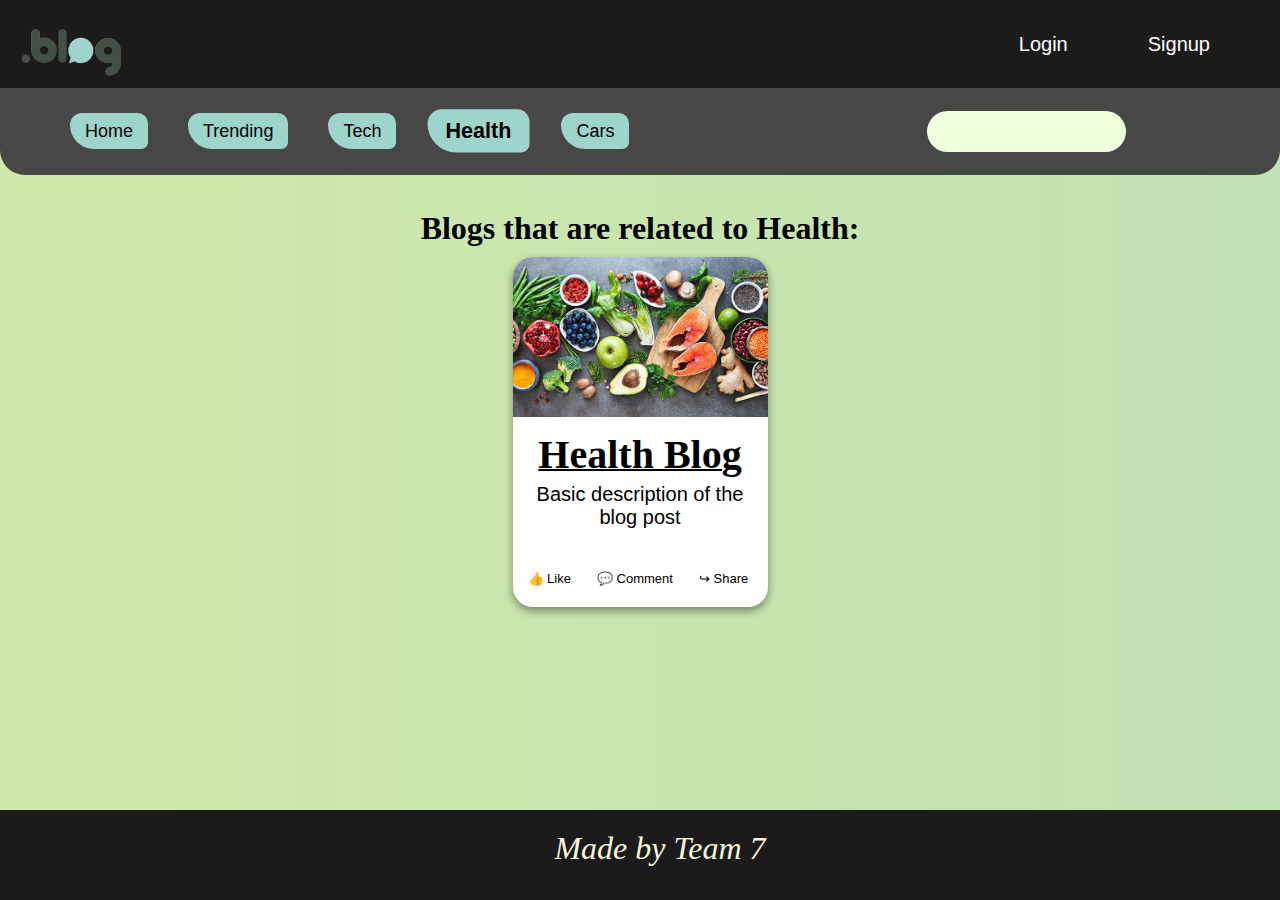
==== health.html @ a665f69f "first commit" ====
<!DOCTYPE html>
<html lang="en">
<head>
    <meta charset="UTF-8">
    <meta name="viewport" content="width=device-width, initial-scale=1.0">
    <title>Health Blogs</title>
    <link rel="stylesheet" href="https://cdnjs.cloudflare.com/ajax/libs/font-awesome/6.5.1/css/all.min.css" integrity="sha512-DTOQO9RWCH3ppGqcWaEA1BIZOC6xxalwEsw9c2QQeAIftl+Vegovlnee1c9QX4TctnWMn13TZye+giMm8e2LwA==" crossorigin="anonymous" referrerpolicy="no-referrer" />
    <link rel="stylesheet" href="styles/styles.css">
</head>

<body>
    <header>
        <div class="navbar">
            <div class="header">
                <img src="media/logo.png" alt="">
                <div class="links">
                    <a href="login.html">Login</a>
                    <a href="login.html">Signup</a>
                </div>
            </div>
            <div class="navbar-links">
                <div class="first">
                    <ul class="nav-links">
                        <li class="nav-link"><a href="home.html">Home</a></li>
                        <li class="nav-link"><a href="trending.html">Trending</a></li>
                        <li class="nav-link"><a href="tech.html">Tech</a></li>
                        <li style="scale: 1.2;font-weight: bold;" class="nav-link"><a href="#">Health</a></li>
                        <li class="nav-link"><a href="cars.html">Cars</a></li>
                    </ul>
                </div>
                <div class="second">
                    <div class="input-box">
                        <input type="text">
                        <i class="fa-solid fa-magnifying-glass icon"></i>
                    </div>
                    <div class="hamburger">
                        <i class="fa-solid fa-bars"></i>
                    </div>
                </div>
            </div>
        </div>
    </header>

    
    <main>
        <h1>Blogs that are related to Health:</h1>

        <div class="card">
            <a target="_blank" href="blogs/health.html">
            <img class="card-thumbnail" src="media/1.png">
            </a>
            <div class="card-container"></div>
            <p class="card-title">Health Blog</p>
            <p class="card-description">Basic description of the blog post</p>
            <div class="card-buttons">
                <button id="1" onclick="like1(this.id)" class="card-button">👍 Like</button>
                <button class="card-button">💬 Comment</button>
                <button class="card-button">↪ Share</button>
            </div>
        </div>

        <br><br><br><br><br><br><br>
    </main>
    
    
    <footer>
        <h1 class="footer-title">Made by Team 7</h1>
    </footer>

    <script src="app.js"></script>
</body>
</html>
---- styles/styles.css ----
body {
    margin: 0;
    background-image: url('../media/bg.png');
}
h1 {
    margin: 0;
}
header {
    margin: 0px;
    color: beige;
    background-color: rgb(28, 26, 26);
    height: 80px;
    padding: 30px;
}

main {
    margin-top: 100px;
    text-align: center;
    padding: 30px;
    
}

.card {
    margin: 10px;
    background-color: white;
    box-shadow: 0px 4px 10px rgba(0, 0, 0, 0.416);
    height: 350px;
    width: 255px;
    display: inline-block;
    flex-direction: column;
    border-radius: 20px;
    position: relative;
    vertical-align: top;
}

.card:hover {
    scale: 1.05;
    transition: all ease 0.15s;
}


.card-thumbnail {
    object-fit: cover;
    height: 160px;
    width: 255px;
    border-radius: 20px;
    border-bottom-left-radius: 0;
    border-bottom-right-radius: 0;
}
.card-container {
    padding: 5px;
    display: flex;
    flex-direction: column;
}

.card-title {
    margin: 0;
    font-weight: bold;
    font-size: 40px;
    text-decoration: underline 2px;
}
.card-description {
    margin: 5px;
    font-size: 20px;
    font-family: Arial, Helvetica, sans-serif;
}

.card-buttons {
    position: absolute;
    bottom: 0;
    margin-left: 4px;
    margin-bottom: 10px;
    border-radius: 20px;

}

.card-button {
    font-size: 13px;
    background-color: rgb(254, 254, 254);
    border: solid white 1px;
    border-radius: 20px;
    padding: 10px;

}
.card-button:hover {
    border: solid black 1px;
    scale: 1.05;
    transition: all 0.1s ease;
}
.card-button:active {
    scale: 1.1;
}



footer {
    padding: 20px;
    position: fixed;
    bottom: 0;
    width: 100%;
    background-color: #1c1a1a;
    height: 50px;
}

footer h1 {
    font-style: italic;
    text-align: center;
    color: beige;
    font-family: fantasy;
    font-weight: 100;
}




/*Header by hari*/

header {
    padding: 0;
    margin: 0;
    font-family: Verdana, Geneva, Tahoma, sans-serif;
}
header a{
    text-decoration: none; 
    color: #000;
}
header li{
    list-style: none;
}
.header{
    height:88px;
    width:100%;
    background-color: #1c1a1a;
    display: flex;
    align-items: center;
    justify-content: space-between;
}
.header img{
    height: 90px;
}
.header .links{
    margin-right: 30px;
    display: flex;
    justify-content: center;
}
.header .links a{
    margin:0px 40px;
    text-decoration: none;
    font-size: 20px;
    color: #fff;
}
.header .links a:hover {
    scale: 1.1;
    transition: all 0.15s ease;
}

.navbar-links{
    height:87px;
    background: #484747;
    display: flex;
    justify-content: space-between;
    align-items: center;
    border-radius: 0px 0px 25px 25px;
}
.navbar-links .first .nav-links{
    display: flex;
    align-items: center;
}
.navbar-links .first{
    margin-left: 10px;
}
.navbar-links .first .nav-links .nav-link a{
   margin: 0px 20px;
   font-size: 18px;
   color: #000;
   background: #9DD5CA;
   padding: 8px 15px;
   border-radius: 70px 60px 40px 140px;
}

.nav-link:hover {
    scale: 1.25;
    transition: all 0.15s ease;
}

.second{
    display: flex;
    align-items: center;
    justify-content: center;
    gap: 50px;
    margin-right: 20px;
}
.second .input-box{
    position: relative;
    margin-right: 70px;
}
.second .input-box input{
    height: 39px;
    border-radius: 50px;
    background: #F0FFDE;
    padding-left: 20px;
    outline: none;
    border: none;
}
.second .input-box .icon{
    position: absolute;
    right: 20px;
    top: 10px;
    font-size: 20px;
    color: #2b2a2aa1;
}
.hamburger .fa-solid{
    font-size: 40px;
    margin-right: 14px;
}
.hamburger .fa-solid:hover {
    color: black;
}


.input-box input:hover {
    border: solid black 1px;
    scale: 1.05;
    transition: all ease 0.15s;
}
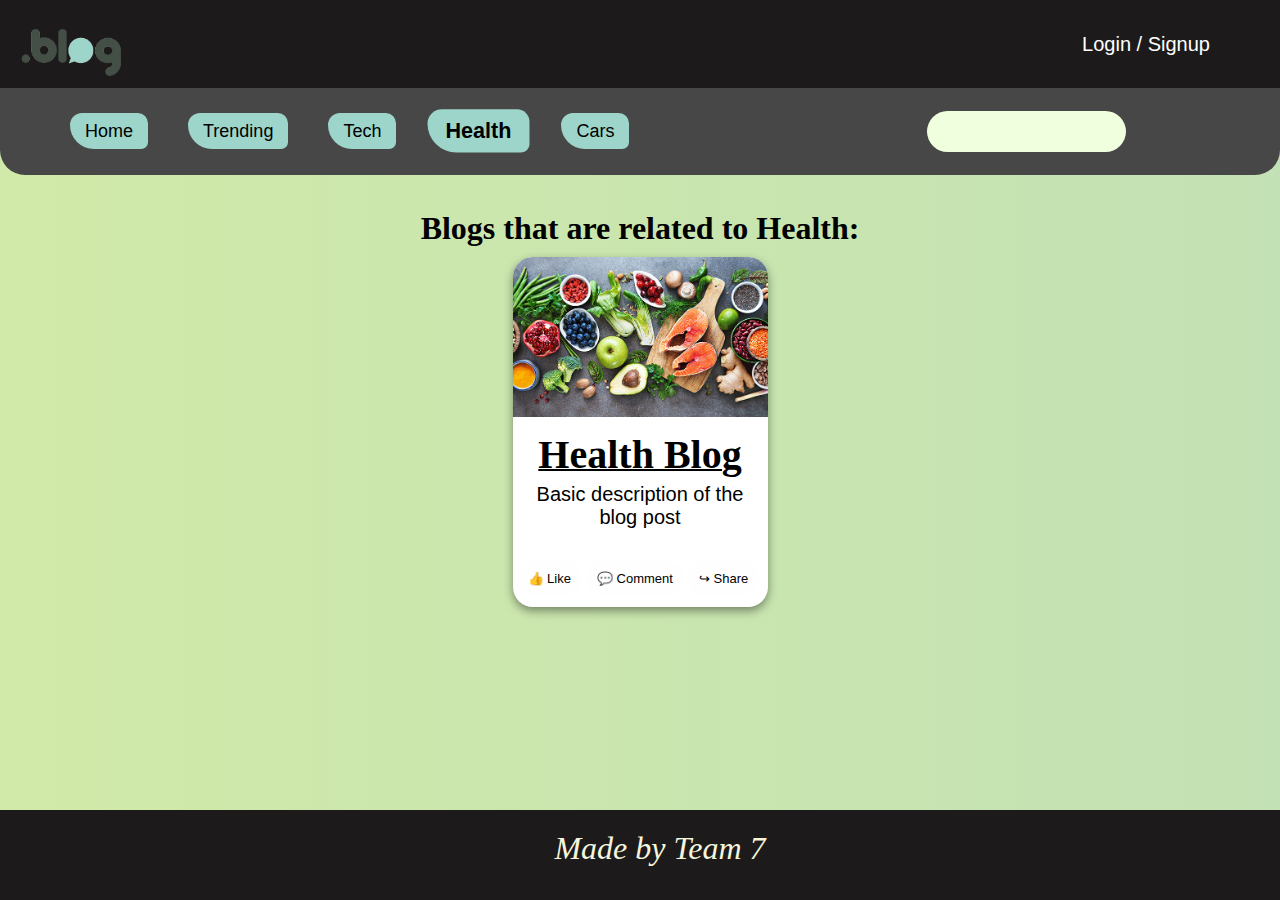
==== commit c78fa260: "commit" ====
--- a/health.html
+++ b/health.html
@@ -14,14 +14,13 @@
             <div class="header">
                 <img src="media/logo.png" alt="">
                 <div class="links">
-                    <a href="login.html">Login</a>
-                    <a href="login.html">Signup</a>
+                    <a href="login.html">Login / Signup</a>
                 </div>
             </div>
             <div class="navbar-links">
                 <div class="first">
                     <ul class="nav-links">
-                        <li class="nav-link"><a href="home.html">Home</a></li>
+                        <li class="nav-link"><a href="index.html">Home</a></li>
                         <li class="nav-link"><a href="trending.html">Trending</a></li>
                         <li class="nav-link"><a href="tech.html">Tech</a></li>
                         <li style="scale: 1.2;font-weight: bold;" class="nav-link"><a href="#">Health</a></li>
